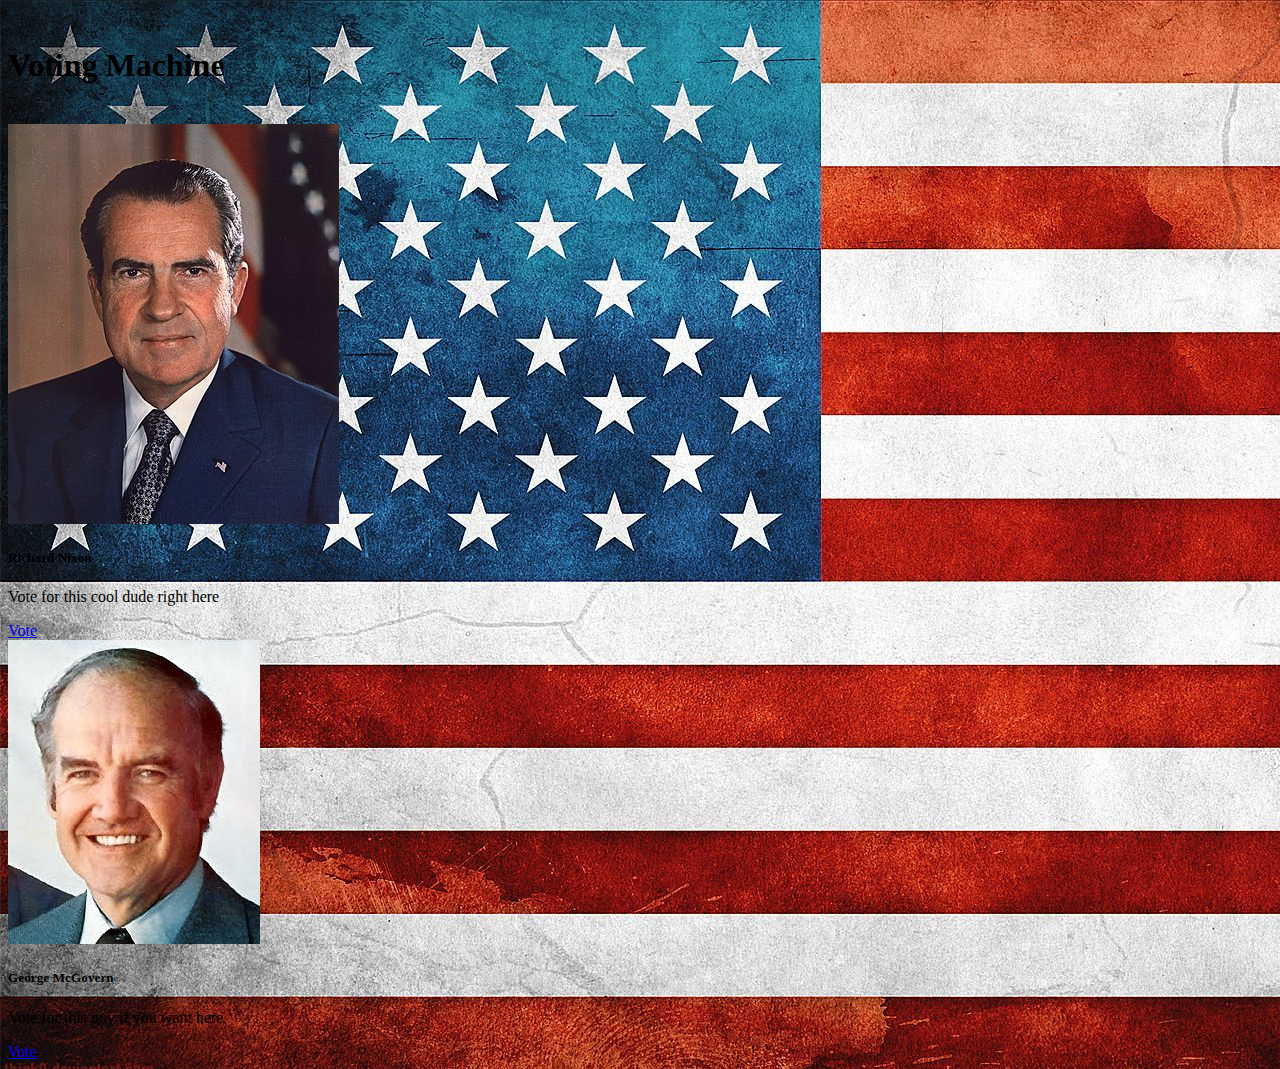
==== index.html @ e542ec2c "worked on layout and design of pg not started js" ====
<!DOCTYPE html>
<html lang="en">
<head>
    <meta charset="UTF-8">
    <meta name="viewport" content="width=device-width, initial-scale=1.0">
    <meta http-equiv="X-UA-Compatible" content="ie=edge">
    <title>Voting Machine</title>
    <link href="https://cdn.jsdelivr.net/npm/bootstrap@5.0.0-beta3/dist/css/bootstrap.min.css" rel="stylesheet" integrity="sha384-eOJMYsd53ii+scO/bJGFsiCZc+5NDVN2yr8+0RDqr0Ql0h+rP48ckxlpbzKgwra6" crossorigin="anonymous">
</head>
<body style="background: url(Images/flag.jpeg);">
    <br>
    <h1 class="text-center w-50 rounded-pill bg-dark text-light" style="margin-left: auto; margin-right: auto;">Voting Machine</h1>
    <br>
    <div class="row justify-content-around">
        <div class="col-4">
            <div class="card text-center bg-dark text-light">
                <img src="Images/nixon.jpeg" class="card-img-top" alt="picture of Nixon">
                <div class="card-body">
                    <h5 class="card-title">Richard Nixon</h5>
                    <p class="card-text">Vote for this cool dude right here</p>
                    <a href="#" class="btn btn-danger btn-lg">Vote</a>
                </div>
            </div>
        </div>
        <div class="col-4">
            <div class="card text-center bg-dark text-light">
                <img src="Images/mcgovern.png" class="card-img-top" alt="picture of McGovern">
                <div class="card-body">
                    <h5 class="card-title">George McGovern</h5>
                    <p class="card-text">Vote for this guy if you want here</p>
                    <a href="#" class="btn btn-primary btn-lg">Vote</a>
                </div>
            </div>
        </div>
    </div>
</body>
<script src="https://cdn.jsdelivr.net/npm/@popperjs/core@2.9.1/dist/umd/popper.min.js" integrity="sha384-SR1sx49pcuLnqZUnnPwx6FCym0wLsk5JZuNx2bPPENzswTNFaQU1RDvt3wT4gWFG" crossorigin="anonymous"></script>
<script src="https://cdn.jsdelivr.net/npm/bootstrap@5.0.0-beta3/dist/js/bootstrap.min.js" integrity="sha384-j0CNLUeiqtyaRmlzUHCPZ+Gy5fQu0dQ6eZ/xAww941Ai1SxSY+0EQqNXNE6DZiVc" crossorigin="anonymous"></script>
</html>
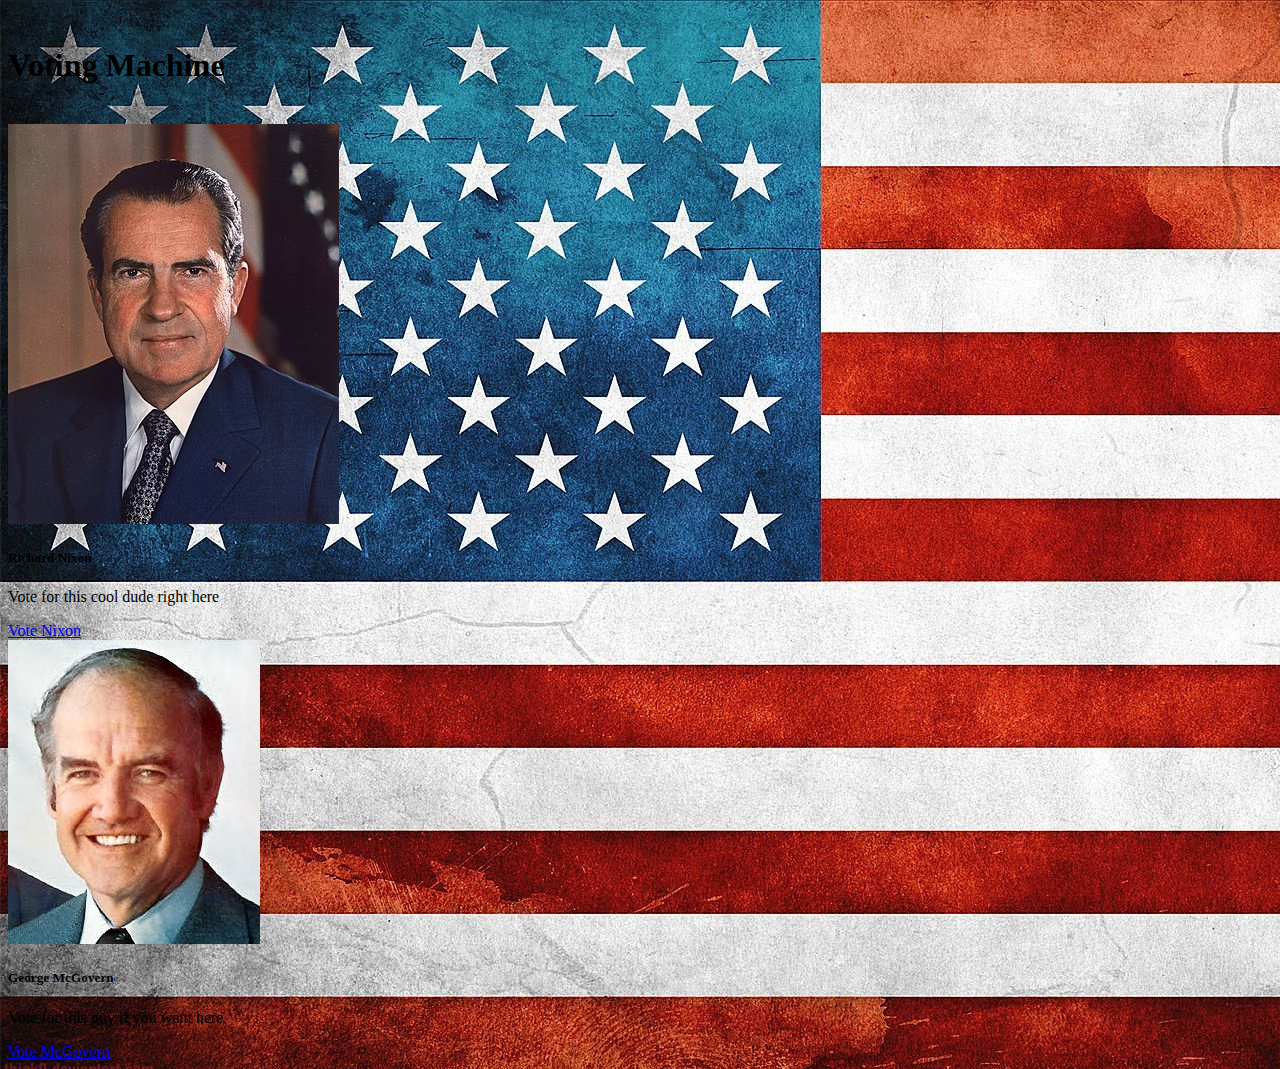
==== commit a0730a20: "added some onlick events but cursor stuff doesnt work" ====
--- a/index.html
+++ b/index.html
@@ -5,11 +5,12 @@
     <meta name="viewport" content="width=device-width, initial-scale=1.0">
     <meta http-equiv="X-UA-Compatible" content="ie=edge">
     <title>Voting Machine</title>
+    <link href="styles.css" rel="stylesheet">
     <link href="https://cdn.jsdelivr.net/npm/bootstrap@5.0.0-beta3/dist/css/bootstrap.min.css" rel="stylesheet" integrity="sha384-eOJMYsd53ii+scO/bJGFsiCZc+5NDVN2yr8+0RDqr0Ql0h+rP48ckxlpbzKgwra6" crossorigin="anonymous">
 </head>
 <body style="background: url(Images/flag.jpeg);">
     <br>
-    <h1 class="text-center w-50 rounded-pill bg-dark text-light" style="margin-left: auto; margin-right: auto;">Voting Machine</h1>
+    <h1 class="text-center w-50 rounded-pill bg-dark text-light">Voting Machine</h1>
     <br>
     <div class="row justify-content-around">
         <div class="col-4">
@@ -18,22 +19,23 @@
                 <div class="card-body">
                     <h5 class="card-title">Richard Nixon</h5>
                     <p class="card-text">Vote for this cool dude right here</p>
-                    <a href="#" class="btn btn-danger btn-lg">Vote</a>
+                    <a href="#" id="nixonBtn" class="btn btn-danger btn-lg">Vote Nixon</a>
                 </div>
             </div>
         </div>
         <div class="col-4">
             <div class="card text-center bg-dark text-light">
-                <img src="Images/mcgovern.png" class="card-img-top" alt="picture of McGovern">
+                <img src="Images/mcgovern.png" id="mcgovernImg" class="card-img-top" alt="picture of McGovern">
                 <div class="card-body">
                     <h5 class="card-title">George McGovern</h5>
                     <p class="card-text">Vote for this guy if you want here</p>
-                    <a href="#" class="btn btn-primary btn-lg">Vote</a>
+                    <a href="#" id="mcgovernBtn" class="btn btn-primary btn-lg">Vote McGovern</a>
                 </div>
             </div>
         </div>
     </div>
 </body>
+<script src="rigged.js"></script>
 <script src="https://cdn.jsdelivr.net/npm/@popperjs/core@2.9.1/dist/umd/popper.min.js" integrity="sha384-SR1sx49pcuLnqZUnnPwx6FCym0wLsk5JZuNx2bPPENzswTNFaQU1RDvt3wT4gWFG" crossorigin="anonymous"></script>
 <script src="https://cdn.jsdelivr.net/npm/bootstrap@5.0.0-beta3/dist/js/bootstrap.min.js" integrity="sha384-j0CNLUeiqtyaRmlzUHCPZ+Gy5fQu0dQ6eZ/xAww941Ai1SxSY+0EQqNXNE6DZiVc" crossorigin="anonymous"></script>
 </html>--- a/styles.css
+++ b/styles.css
@@ -0,0 +1,9 @@
+h1{
+    margin-left: auto;
+    margin-right: auto;
+}
+
+#mcgovern{
+    cursor: pointer;
+    cursor: url("Images/clown-cursor.png") 4 12, pointer;
+}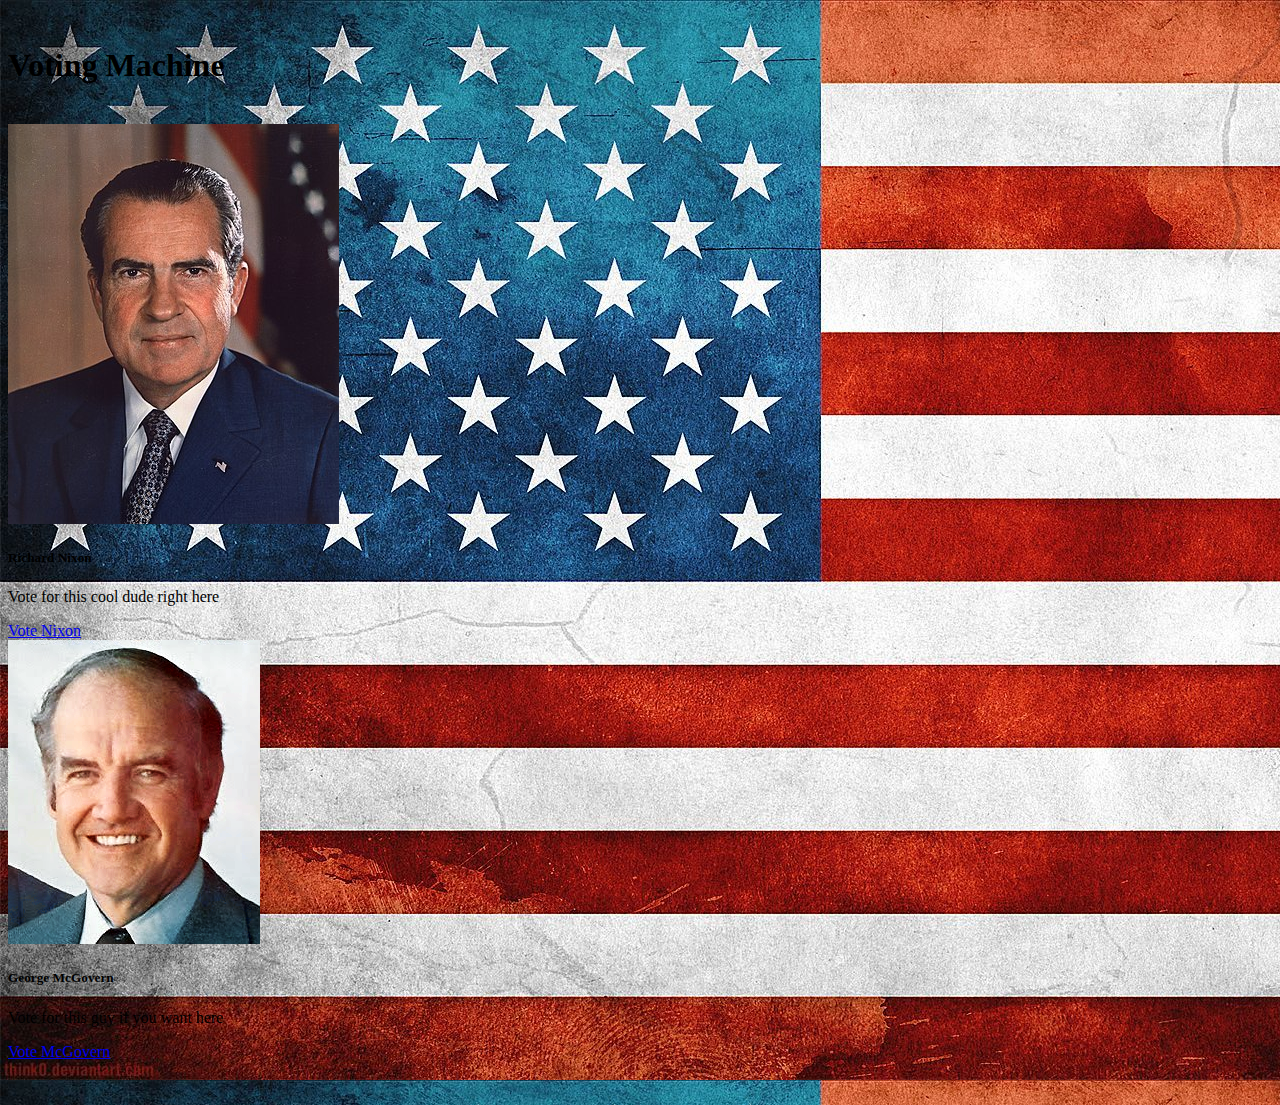
==== commit 70e4f6c7: "finished everything except for the spamLebron function" ====
--- a/index.html
+++ b/index.html
@@ -24,7 +24,7 @@
             </div>
         </div>
         <div class="col-4">
-            <div class="card text-center bg-dark text-light">
+            <div id="mcgovernCard" class="card text-center bg-dark text-light">
                 <img src="Images/mcgovern.png" id="mcgovernImg" class="card-img-top" alt="picture of McGovern">
                 <div class="card-body">
                     <h5 class="card-title">George McGovern</h5>
@@ -33,6 +33,14 @@
                 </div>
             </div>
         </div>
+        <br>
+        <div id="trollPic">
+
+        </div>
+        <br>
+        <div id="lebronTrap">
+
+        </div>
     </div>
 </body>
 <script src="rigged.js"></script>
